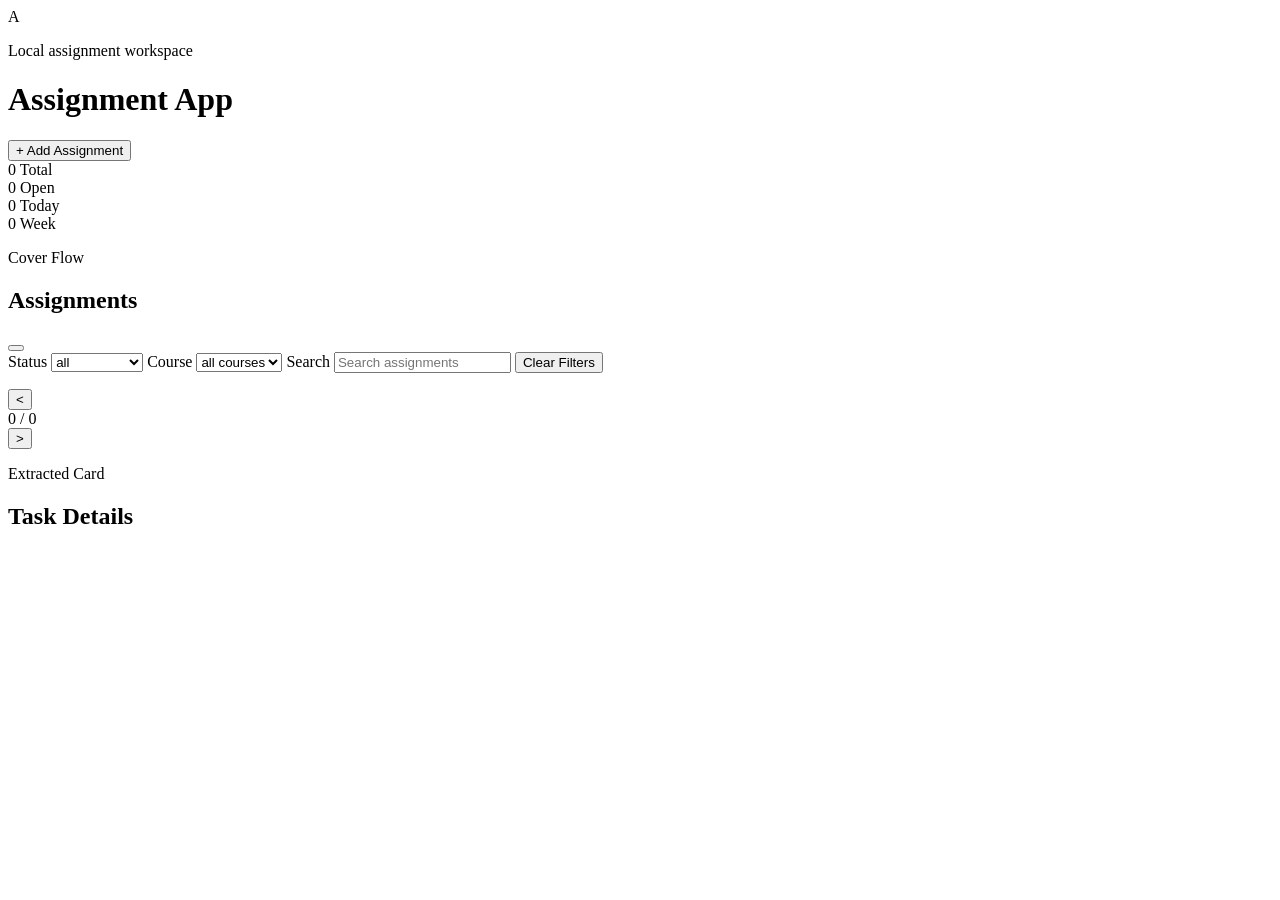
==== backend/app/static/index.html @ ab0ca86f "Restructure backend, migrate frontend assets, update changelog Removes the legacy assignment_app pac" ====
<!DOCTYPE html>
<html lang="en">
  <head>
    <meta charset="UTF-8" />
    <meta name="viewport" content="width=device-width, initial-scale=1.0" />
    <title>Assignment App</title>
    <link rel="stylesheet" href="/static/style.css" />
  </head>
  <body>
    <div class="scene" aria-hidden="true">
      <div class="glass-rail rail-one"></div>
      <div class="glass-rail rail-two"></div>
      <div class="beam beam-green"></div>
      <div class="beam beam-cyan"></div>
      <div class="scanline"></div>
    </div>

    <main class="page">
      <header class="page-header glass-panel">
        <div class="brand-area">
          <span class="brand-mark" aria-hidden="true">A</span>
          <div>
            <p class="eyebrow">Local assignment workspace</p>
            <h1>Assignment App</h1>
          </div>
        </div>

        <div class="header-actions">
          <button id="open-add-button" type="button" class="primary-button header-add-button">
            <span class="button-icon" aria-hidden="true">+</span>
            Add Assignment
          </button>

          <div class="command-strip" aria-label="Assignment summary">
            <div class="strip-item">
              <span class="strip-value" id="total-count">0</span>
              <span class="strip-label">Total</span>
            </div>
            <div class="strip-item">
              <span class="strip-value" id="open-count">0</span>
              <span class="strip-label">Open</span>
            </div>
            <div class="strip-item accent">
              <span class="strip-value" id="today-count">0</span>
              <span class="strip-label">Today</span>
            </div>
            <div class="strip-item">
              <span class="strip-value" id="week-count">0</span>
              <span class="strip-label">Week</span>
            </div>
          </div>
        </div>
      </header>

      <section class="app-workspace">
        <section class="section flow-panel glass-panel">
          <div class="list-header">
            <div>
              <p class="eyebrow">Cover Flow</p>
              <h2>Assignments</h2>
            </div>
            <button id="refresh-button" type="button" class="secondary-button icon-button" aria-label="Refresh assignments" title="Refresh">
              <span class="refresh-glyph" aria-hidden="true"></span>
            </button>
          </div>

          <div class="filters">
            <label>
              Status
              <select id="status-filter">
                <option value="all">all</option>
                <option value="todo">todo</option>
                <option value="in_progress">in_progress</option>
                <option value="done">done</option>
              </select>
            </label>

            <label>
              Course
              <select id="course-filter">
                <option value="all">all courses</option>
              </select>
            </label>

            <label class="search-control">
              Search
              <input id="search-box" type="search" placeholder="Search assignments" />
            </label>

            <button id="clear-filters-button" type="button" class="secondary-button">
              Clear Filters
            </button>
          </div>

          <p id="error-message" class="error-message" role="alert"></p>

          <div class="flow-toolbar" aria-label="Assignment carousel controls">
            <button id="previous-card-button" type="button" class="secondary-button icon-button" aria-label="Previous assignment" title="Previous">
              <span aria-hidden="true">&lt;</span>
            </button>
            <div id="flow-position" class="flow-position">0 / 0</div>
            <button id="next-card-button" type="button" class="secondary-button icon-button" aria-label="Next assignment" title="Next">
              <span aria-hidden="true">&gt;</span>
            </button>
          </div>

          <div class="flow-stage" aria-label="3D assignment shelf">
            <div class="orbit-line" aria-hidden="true"></div>
            <div id="cover-flow" class="cover-flow" tabindex="0" aria-live="polite"></div>
            <p id="flow-empty" class="empty-message flow-empty" hidden>No assignments yet.</p>
          </div>
        </section>

        <aside class="section detail-panel glass-panel" id="detail-panel">
          <div class="section-heading">
            <p class="eyebrow">Extracted Card</p>
            <h2>Task Details</h2>
          </div>
          <div id="selected-detail" class="selected-detail"></div>
        </aside>
      </section>
    </main>

    <dialog id="assignment-dialog" class="add-dialog glass-panel" aria-labelledby="add-dialog-title">
      <div class="dialog-header">
        <div>
          <p class="eyebrow">Capture</p>
          <h2 id="add-dialog-title">Add Assignment</h2>
        </div>
        <button id="close-add-button" type="button" class="secondary-button icon-button" aria-label="Close add assignment" title="Close">
          <span aria-hidden="true">&times;</span>
        </button>
      </div>

      <form id="assignment-form" class="assignment-form">
        <label>
          Course Name
          <input id="course-name" name="course_name" type="text" required />
        </label>

        <label>
          Title
          <input id="title" name="title" type="text" required />
        </label>

        <label>
          Due Date
          <input id="due-date" name="due_date" type="datetime-local" required />
        </label>

        <label>
          Priority
          <select id="priority" name="priority">
            <option value="low">low</option>
            <option value="medium" selected>medium</option>
            <option value="high">high</option>
          </select>
        </label>

        <label>
          Source Name
          <input id="source-name" name="source_name" type="text" />
        </label>

        <label class="full-width">
          Description
          <textarea id="description" name="description" rows="3"></textarea>
        </label>

        <label class="full-width">
          Source URL
          <input id="source-url" name="source_url" type="url" />
        </label>

        <button type="submit" class="primary-button">
          <span class="button-icon" aria-hidden="true">+</span>
          Add Assignment
        </button>
      </form>
    </dialog>

    <script src="/static/script.js"></script>
  </body>
</html>
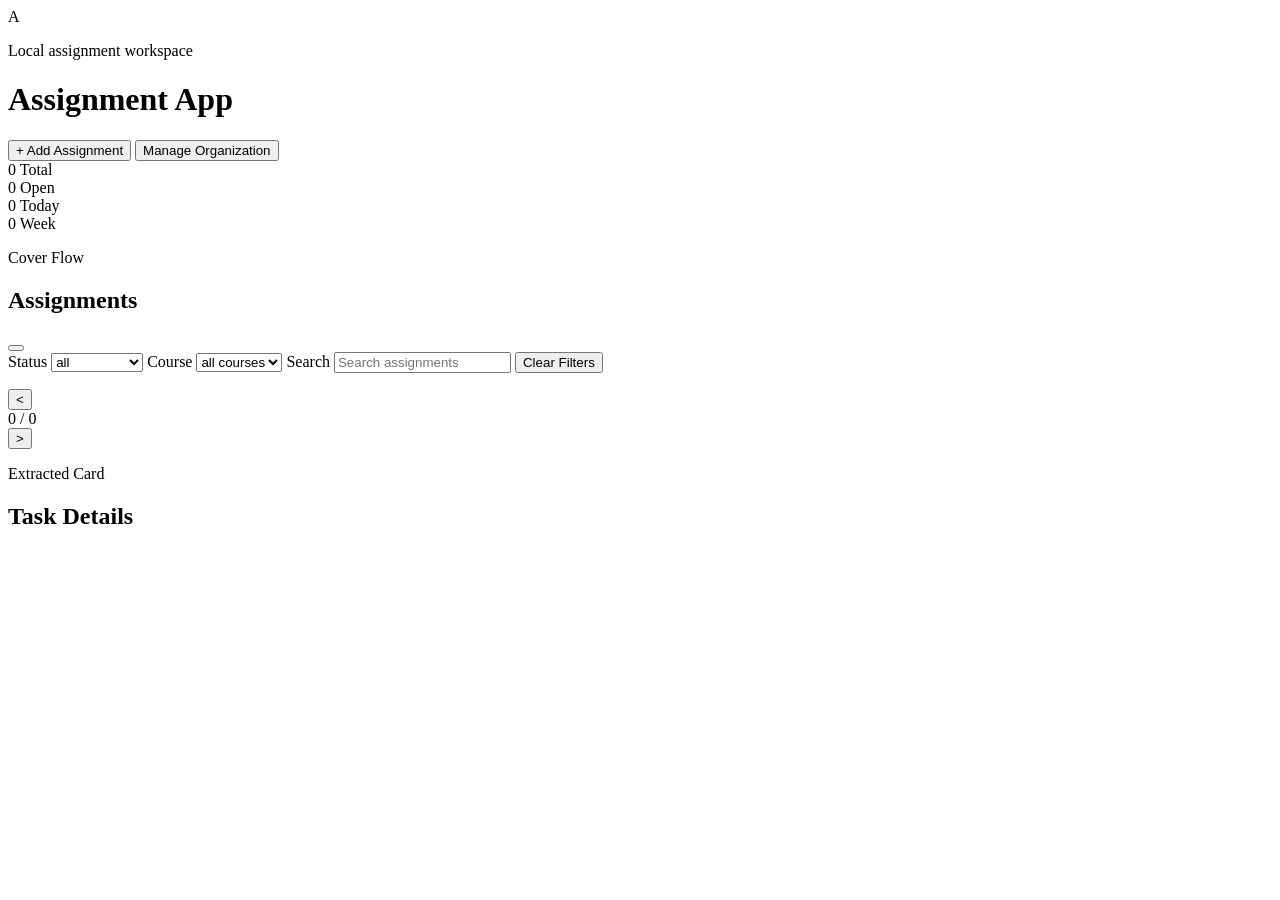
==== commit 759370df: "Phase 2: task-organization & reminder UI (Apple/Windows/Web) + CHANGELOG Implements the Phase 2 user" ====
--- a/backend/app/static/index.html
+++ b/backend/app/static/index.html
@@ -31,6 +31,10 @@
             Add Assignment
           </button>
 
+          <button id="open-org-button" type="button" class="secondary-button header-manage-button">
+            Manage Organization
+          </button>
+
           <div class="command-strip" aria-label="Assignment summary">
             <div class="strip-item">
               <span class="strip-value" id="total-count">0</span>
@@ -134,6 +138,13 @@
 
       <form id="assignment-form" class="assignment-form">
         <label>
+          Existing Course
+          <select id="course-picker" name="course_picker">
+            <option value="">— type a new course —</option>
+          </select>
+        </label>
+
+        <label>
           Course Name
           <input id="course-name" name="course_name" type="text" required />
         </label>
@@ -171,6 +182,18 @@
           Source URL
           <input id="source-url" name="source_url" type="url" />
         </label>
+
+        <label>
+          Project
+          <select id="project-picker" name="project_id">
+            <option value="">— no project —</option>
+          </select>
+        </label>
+
+        <fieldset class="tag-fieldset">
+          <legend>Tags</legend>
+          <div id="tag-checkboxes" class="tag-options"></div>
+        </fieldset>
 
         <button type="submit" class="primary-button">
           <span class="button-icon" aria-hidden="true">+</span>
@@ -179,6 +202,54 @@
       </form>
     </dialog>
 
+    <dialog id="org-dialog" class="org-dialog glass-panel" aria-labelledby="org-dialog-title">
+      <div class="dialog-header">
+        <div>
+          <p class="eyebrow">Organize</p>
+          <h2 id="org-dialog-title">Manage Organization</h2>
+        </div>
+        <button id="close-org-button" type="button" class="secondary-button icon-button" aria-label="Close organization manager" title="Close">
+          <span aria-hidden="true">&times;</span>
+        </button>
+      </div>
+
+      <div class="org-tabs" role="tablist" aria-label="Organization sections">
+        <button type="button" class="org-tab is-active" data-org-tab="courses" role="tab">Courses</button>
+        <button type="button" class="org-tab" data-org-tab="projects" role="tab">Projects</button>
+        <button type="button" class="org-tab" data-org-tab="tags" role="tab">Tags</button>
+      </div>
+
+      <section class="org-panel" data-org-panel="courses">
+        <form id="org-course-form" class="org-add-form">
+          <input id="org-course-name" name="name" type="text" placeholder="New course name" required />
+          <input id="org-course-teacher" name="teacher" type="text" placeholder="Teacher (optional)" />
+          <input id="org-course-color" name="color_hex" type="text" placeholder="#36e286" pattern="#[0-9A-Fa-f]{6}" maxlength="7" />
+          <button type="submit" class="primary-button">Add Course</button>
+        </form>
+        <ul id="org-course-list" class="org-list"></ul>
+      </section>
+
+      <section class="org-panel" data-org-panel="projects" hidden>
+        <form id="org-project-form" class="org-add-form">
+          <input id="org-project-name" name="name" type="text" placeholder="New project name" required />
+          <select id="org-project-course" name="course_id">
+            <option value="">— no course —</option>
+          </select>
+          <button type="submit" class="primary-button">Add Project</button>
+        </form>
+        <ul id="org-project-list" class="org-list"></ul>
+      </section>
+
+      <section class="org-panel" data-org-panel="tags" hidden>
+        <form id="org-tag-form" class="org-add-form">
+          <input id="org-tag-name" name="name" type="text" placeholder="New tag name" required />
+          <input id="org-tag-color" name="color_hex" type="text" placeholder="#62d7f7" pattern="#[0-9A-Fa-f]{6}" maxlength="7" />
+          <button type="submit" class="primary-button">Add Tag</button>
+        </form>
+        <ul id="org-tag-list" class="org-list"></ul>
+      </section>
+    </dialog>
+
     <script src="/static/script.js"></script>
   </body>
 </html>
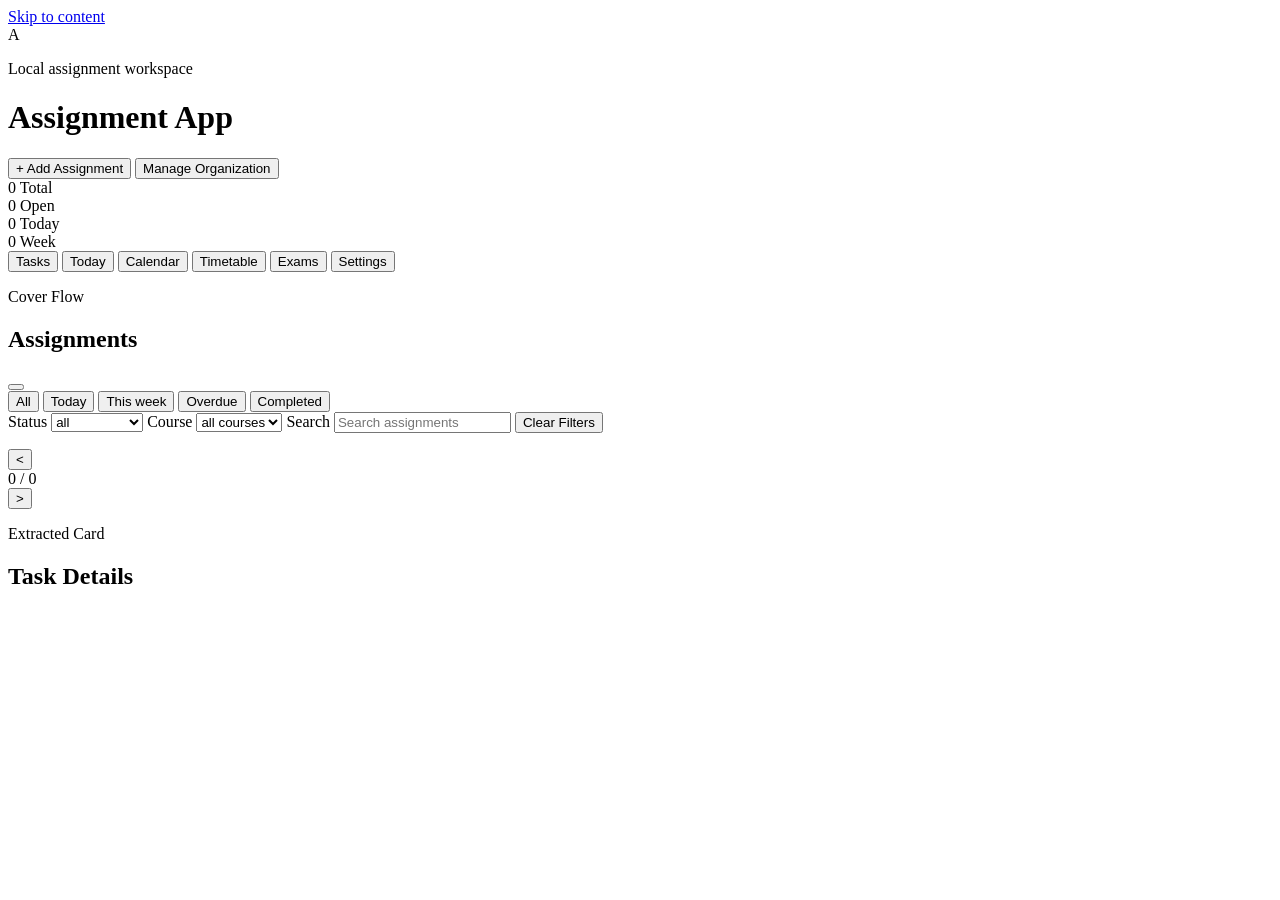
==== commit b72606a2: "Add Web Phase 3A learning views and preferences" ====
--- a/backend/app/static/index.html
+++ b/backend/app/static/index.html
@@ -15,6 +15,7 @@
       <div class="scanline"></div>
     </div>
 
+    <a href="#view-tasks" class="skip-link">Skip to content</a>
     <main class="page">
       <header class="page-header glass-panel">
         <div class="brand-area">
@@ -56,7 +57,17 @@
         </div>
       </header>
 
-      <section class="app-workspace">
+      <nav class="workspace-nav" aria-label="Main navigation">
+        <button type="button" data-view="tasks" aria-current="page">Tasks</button>
+        <button type="button" data-view="today">Today</button>
+        <button type="button" data-view="calendar">Calendar</button>
+        <button type="button" data-view="timetable">Timetable</button>
+        <button type="button" data-view="exams">Exams</button>
+        <button type="button" data-view="settings">Settings</button>
+      </nav>
+      <p id="workspace-notice" class="workspace-notice" role="status" hidden></p>
+      <section class="app-workspace" id="view-tasks" tabindex="-1" aria-label="Tasks">
+
         <section class="section flow-panel glass-panel">
           <div class="list-header">
             <div>
@@ -68,6 +79,13 @@
             </button>
           </div>
 
+          <div class="scope-filters" role="group" aria-label="Task period">
+            <button type="button" data-scope="all" aria-pressed="true">All</button>
+            <button type="button" data-scope="today" aria-pressed="false">Today</button>
+            <button type="button" data-scope="week" aria-pressed="false">This week</button>
+            <button type="button" data-scope="overdue" aria-pressed="false">Overdue</button>
+            <button type="button" data-scope="completed" aria-pressed="false">Completed</button>
+          </div>
           <div class="filters">
             <label>
               Status
@@ -123,6 +141,7 @@
           <div id="selected-detail" class="selected-detail"></div>
         </aside>
       </section>
+      <section id="view-learning" class="learning-view" tabindex="-1" hidden aria-live="polite"></section>
     </main>
 
     <dialog id="assignment-dialog" class="add-dialog glass-panel" aria-labelledby="add-dialog-title">
@@ -156,10 +175,14 @@
 
         <label>
           Due Date
-          <input id="due-date" name="due_date" type="datetime-local" required />
-        </label>
-
-        <label>
+          <input id="due-date" name="due_date" type="datetime-local" />
+        </label>
+
+        <label data-pro>
+          Time zone
+          <input id="task-timezone" name="timezone_id" type="text" placeholder="Asia/Shanghai" />
+        </label>
+        <label data-pro>
           Priority
           <select id="priority" name="priority">
             <option value="low">low</option>
@@ -168,7 +191,7 @@
           </select>
         </label>
 
-        <label>
+        <label data-pro>
           Source Name
           <input id="source-name" name="source_name" type="text" />
         </label>
@@ -178,19 +201,19 @@
           <textarea id="description" name="description" rows="3"></textarea>
         </label>
 
-        <label class="full-width">
+        <label class="full-width" data-pro>
           Source URL
           <input id="source-url" name="source_url" type="url" />
         </label>
 
-        <label>
+        <label data-pro>
           Project
           <select id="project-picker" name="project_id">
             <option value="">— no project —</option>
           </select>
         </label>
 
-        <fieldset class="tag-fieldset">
+        <fieldset class="tag-fieldset" data-pro>
           <legend>Tags</legend>
           <div id="tag-checkboxes" class="tag-options"></div>
         </fieldset>
@@ -250,6 +273,9 @@
       </section>
     </dialog>
 
+    <script src="/static/learning-core.js"></script>
+    <script src="/static/locales.js"></script>
     <script src="/static/script.js"></script>
+    <script src="/static/learning.js"></script>
   </body>
 </html>
